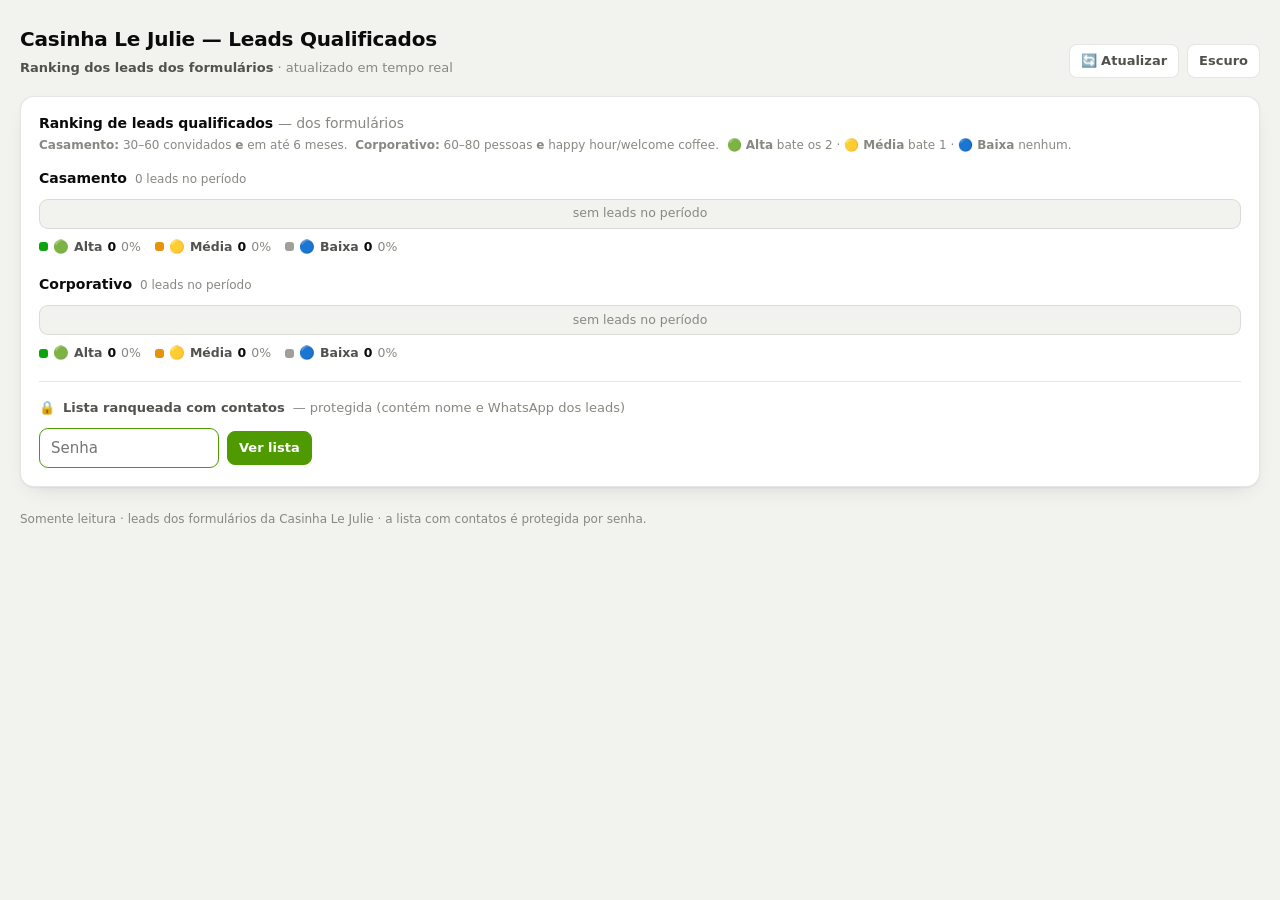
==== ranking.html @ 59e1d713 "feat: pagina cliente ranking.html (so ranking) + filtro por faixa Alta/Media/Baixa - Nova pagina ran" ====
<!doctype html>
<html lang="pt-BR" data-theme="dark">
<head>
<meta charset="utf-8">
<meta name="viewport" content="width=device-width,initial-scale=1">
<meta name="robots" content="noindex,nofollow">
<title>Casinha Le Julie — Leads Qualificados</title>
<link rel="stylesheet" href="styles.css?v=5">
</head>
<body>
<div class="wrap">

  <header class="top">
    <div>
      <h1 id="title">Casinha Le Julie — Leads Qualificados</h1>
      <p class="sub"><b>Ranking dos leads dos formulários</b> · atualizado em tempo real</p>
    </div>
    <div class="top-right">
      <button class="btn" id="refresh" title="Buscar os leads mais recentes">🔄 Atualizar</button>
      <button class="btn" id="theme" title="Alternar tema claro/escuro">Claro</button>
    </div>
  </header>

  <div class="panel">
    <h2>Ranking de leads qualificados <span style="font-weight:500;color:var(--ink-3)">— dos formulários</span></h2>
    <p class="note"><b>Casamento:</b> 30–60 convidados <b>e</b> em até 6 meses. &nbsp;<b>Corporativo:</b> 60–80 pessoas <b>e</b> happy hour/welcome coffee. &nbsp;<b>🟢 Alta</b> bate os 2 · <b>🟡 Média</b> bate 1 · <b>🔵 Baixa</b> nenhum.</p>
    <div id="rankBody"></div>
  </div>

  <footer id="footer">Somente leitura · leads dos formulários da Casinha Le Julie · a lista com contatos é protegida por senha.</footer>
</div>

<div id="tip" role="tooltip"></div>

<script>window.__RANK_ONLY__=true;</script>
<script>var _t=Date.now();document.write('<scr'+'ipt src="app.js?v=5&t='+_t+'"><\/scr'+'ipt>');</script>
</body>
</html>
---- styles.css ----
/* ============================================================ tokens
   Sistema de cores theme-aware (claro/escuro) — portado da dash de referência
   da agência e adaptado. O tema é decidido pelo data-theme no <html>. */
:root{
  color-scheme: light;
  --surface-1:#fcfcfb; --plane:#f2f2ef; --card:#ffffff;
  --ink-1:#0b0b0b; --ink-2:#52514e; --ink-3:#898781;
  --grid:#e1e0d9; --axis:#c3c2b7; --ring:rgba(11,11,11,.10);
  --brand:#4e9a00; --brand-ink:#ffffff; --brand-soft:rgba(78,154,0,.12);
  --series-1:#4e9a00; --series-2:#1f7fb8; --series-3:#1f7fb8;
  --good:#0ca30c; --good-text:#006300; --warning:#e6920a; --warn-text:#8a5600; --critical:#d03b3b;
  --f1:#8fca2e; --f2:#6fae16; --f3:#55930c; --f4:#3f6f08; --f5:#2c5106;
  --scale-ink:#4e9a00;
  --shadow:0 1px 2px rgba(11,11,11,.05), 0 8px 24px -12px rgba(11,11,11,.18);
}
:root[data-theme="dark"]{
  color-scheme: dark;
  --surface-1:#16171a; --plane:#0b0c0a; --card:#16171a;
  --ink-1:#ffffff; --ink-2:#c3c2b7; --ink-3:#898781;
  --grid:#2a2c26; --axis:#383a33; --ring:rgba(255,255,255,.10);
  --brand:#8fe01e; --brand-ink:#0c1400; --brand-soft:rgba(143,224,30,.14);
  --series-1:#8fe01e; --series-2:#41b2e2; --series-3:#41b2e2;
  --good:#0ca30c; --good-text:#8fe01e; --warning:#fab219; --warn-text:#fab219; --critical:#e2555a;
  --f1:#e2f7ad; --f2:#bfee66; --f3:#8fe01e; --f4:#5aa614; --f5:#3c7810;
  --scale-ink:#8fe01e;
  --shadow:0 1px 2px rgba(0,0,0,.5), 0 8px 26px -12px rgba(0,0,0,.75);
}

*{box-sizing:border-box}
html,body{margin:0;padding:0}
body{
  background:var(--plane); color:var(--ink-1);
  font:15px/1.5 system-ui,-apple-system,"Segoe UI",sans-serif;
  -webkit-font-smoothing:antialiased;
}
.wrap{max-width:1440px;margin:0 auto;padding:24px 20px 72px}

/* ---------------------------------------------------------------- header */
header.top{display:flex;flex-wrap:wrap;gap:16px;align-items:flex-end;justify-content:space-between;margin-bottom:18px}
h1{font-size:20px;font-weight:700;letter-spacing:-.01em;margin:0 0 4px;color:var(--ink-1)}
.sub{color:var(--ink-3);font-size:13px;margin:0}
.sub b{color:var(--ink-2)}
.top-right{display:flex;align-items:center;gap:8px;flex-wrap:wrap}
.badge{display:inline-flex;align-items:center;gap:6px;padding:5px 10px;border-radius:999px;
  border:1px solid var(--ring);background:var(--card);color:var(--ink-2);font-size:12px;font-weight:550;white-space:nowrap}
.badge.tax{color:var(--ink-1);border-color:color-mix(in srgb,var(--brand) 55%,transparent);background:var(--brand-soft)}
.dot{width:6px;height:6px;border-radius:50%;background:var(--brand);flex:none;box-shadow:0 0 6px var(--brand)}

button,select,input{font:inherit;color:inherit}
.btn{appearance:none;border:1px solid var(--ring);background:var(--card);color:var(--ink-2);
  border-radius:8px;padding:6px 11px;font-size:13px;font-weight:550;cursor:pointer;
  transition:background .12s,color .12s,border-color .12s}
.btn:hover{background:var(--plane);color:var(--ink-1)}
.btn[aria-pressed="true"],.btn.on{background:var(--brand);border-color:var(--brand);color:var(--brand-ink);font-weight:650}

/* abas de visão */
.viewtabs{display:inline-flex;gap:4px;background:var(--card);border:1px solid var(--ring);border-radius:12px;padding:4px;margin-bottom:16px;box-shadow:var(--shadow)}
.viewtabs button{appearance:none;border:0;background:transparent;color:var(--ink-2);font:inherit;font-size:13.5px;font-weight:600;padding:8px 18px;border-radius:9px;cursor:pointer;display:inline-flex;align-items:center;gap:7px;transition:background .12s,color .12s;white-space:nowrap}
.viewtabs button:hover{color:var(--ink-1)}
.viewtabs button[aria-selected="true"]{background:var(--brand);color:var(--brand-ink)}

/* ---------------------------------------------------------------- filtros */
.controls{display:flex;flex-wrap:wrap;gap:10px 14px;align-items:center;
  background:var(--card);border:1px solid var(--ring);border-radius:14px;
  padding:12px 14px;margin-bottom:18px;box-shadow:var(--shadow)}
.controls .grp{display:flex;gap:6px;align-items:center;flex-wrap:wrap}
.controls label{font-size:12px;color:var(--ink-3);font-weight:550;text-transform:uppercase;letter-spacing:.04em}
.controls input[type=date]{background:var(--plane);border:1px solid var(--ring);border-radius:8px;padding:5px 8px;font-size:13px}
.spacer{flex:1 1 auto}
.rangelbl{font-size:12px;color:var(--ink-3)}
.camprow{margin-top:-8px}
/* dropdown de campanha */
.dd{position:relative;display:inline-block}
.dd-panel{position:absolute;z-index:40;top:calc(100% + 6px);left:0;min-width:320px;max-width:min(92vw,560px);
  max-height:60vh;overflow:auto;background:var(--card);border:1px solid var(--ring);border-radius:12px;
  box-shadow:var(--shadow);padding:8px}
.dd-head{display:flex;justify-content:space-between;align-items:center;gap:10px;padding:4px 6px 8px;
  border-bottom:1px solid var(--grid);margin-bottom:6px;font-size:11.5px;color:var(--ink-3);
  text-transform:uppercase;letter-spacing:.04em;font-weight:600}
.dd-mini{appearance:none;border:1px solid var(--ring);background:var(--plane);color:var(--ink-2);
  border-radius:7px;padding:3px 8px;font-size:11.5px;cursor:pointer;text-transform:none;letter-spacing:0}
.dd-mini:hover{color:var(--ink-1);border-color:var(--brand)}
.dd-item{display:flex;align-items:center;gap:8px;padding:7px 8px;border-radius:8px;font-size:12.5px;
  color:var(--ink-2);cursor:pointer;line-height:1.25}
.dd-item:hover{background:var(--brand-soft)}
.dd-item input{accent-color:var(--brand);width:15px;height:15px;flex:0 0 auto;cursor:pointer}
.dd-sp{flex:0 0 auto;min-width:64px;text-align:right;color:var(--ink-1);font-variant-numeric:tabular-nums;font-size:12px}
.dd-nm{flex:1 1 auto;word-break:break-word}
#campBtn.on{background:var(--brand);color:var(--brand-ink);border-color:var(--brand)}
/* barra de aviso do filtro */
.filterbar{background:color-mix(in srgb,var(--warning) 14%,transparent);
  border:1px solid color-mix(in srgb,var(--warning) 40%,transparent);border-radius:10px;
  padding:9px 12px;font-size:12.5px;color:var(--ink-2);margin-bottom:14px}
.filterbar b{color:var(--ink-1)}

/* ---------------------------------------------------------------- kpis */
.kpis{display:grid;grid-template-columns:repeat(auto-fit,minmax(178px,1fr));gap:12px;margin-bottom:14px}
.kpi{background:var(--card);border:1px solid var(--ring);border-radius:14px;padding:14px 15px;box-shadow:var(--shadow);min-width:0}
.kpi .k{font-size:11.5px;color:var(--ink-3);font-weight:600;text-transform:uppercase;letter-spacing:.05em;display:flex;align-items:center;gap:5px;margin-bottom:7px}
.kpi .v{font-size:24px;font-weight:640;letter-spacing:-.02em;line-height:1.1;overflow-wrap:anywhere}
.kpi .v.sm{font-size:20px}
.kpi .d{font-size:12px;color:var(--ink-3);margin-top:6px;display:flex;align-items:center;gap:5px;min-height:18px;flex-wrap:wrap}
.up{color:var(--good-text);font-weight:600}
.down{color:var(--critical);font-weight:600}
.flat{color:var(--ink-3);font-weight:600}

/* ---------------------------------------------------------------- painel */
.panel{background:var(--card);border:1px solid var(--ring);border-radius:14px;padding:16px 18px 18px;box-shadow:var(--shadow);margin-bottom:14px;min-width:0}
.panel h2{font-size:14px;font-weight:640;margin:0 0 2px;letter-spacing:-.005em}
.panel .note{font-size:12px;color:var(--ink-3);margin:0 0 14px}
.grid-funnel{display:grid;grid-template-columns:minmax(0,1.15fr) minmax(0,1fr);gap:14px}
@media (max-width:980px){.grid-funnel{grid-template-columns:minmax(0,1fr)}}

/* ---------------------------------------------------------------- saúde geral */
.health{display:grid;grid-template-columns:auto 1fr;gap:22px;align-items:center}
@media (max-width:760px){.health{grid-template-columns:1fr}}
.gauge{position:relative;width:132px;height:132px;flex:none;margin:2px auto}
.gauge svg{transform:rotate(-90deg)}
.gauge .gv{position:absolute;inset:0;display:flex;flex-direction:column;align-items:center;justify-content:center;gap:0}
.gauge .gv b{font-size:34px;font-weight:700;letter-spacing:-.02em;line-height:1}
.gauge .gv span{font-size:11px;color:var(--ink-3)}
.health-head{font-size:15px;font-weight:640;margin:0 0 3px}
.health-head .tag{font-size:12px;font-weight:700;padding:2px 9px;border-radius:999px;margin-left:8px;vertical-align:middle}
.health-sub{font-size:12.5px;color:var(--ink-2);margin:0 0 14px}
.hbars{display:grid;grid-template-columns:1fr 1fr;gap:11px 26px}
@media (max-width:620px){.hbars{grid-template-columns:1fr}}
.hbar .hb-top{display:flex;justify-content:space-between;font-size:12.5px;margin-bottom:5px;gap:8px}
.hbar .hb-top em{font-style:normal;color:var(--ink-2)}
.hbar .hb-top strong{font-variant-numeric:tabular-nums;font-weight:640;color:var(--ink-1)}
.hbar .hb-track{height:7px;border-radius:4px;background:var(--plane);overflow:hidden}
.hbar .hb-fill{height:100%;border-radius:4px;transition:width .4s cubic-bezier(.4,0,.2,1)}

/* ---------------------------------------------------------------- hero invest→receita→roas */
.hero{display:grid;grid-template-columns:1fr auto 1fr auto 1fr auto 1fr;gap:6px;align-items:stretch;margin-bottom:6px}
@media (max-width:1040px){.hero{grid-template-columns:1fr 1fr;gap:8px}.hero .op{display:none}}
@media (max-width:560px){.hero{grid-template-columns:1fr}}
.hero .hcard{background:var(--card);border:1px solid var(--ring);border-radius:14px;padding:15px 17px;box-shadow:var(--shadow);position:relative;overflow:hidden}
.hero .hcard.roas{border-top:3px solid var(--brand)}
.hero .hk{font-size:12px;color:var(--ink-2);font-weight:600;display:flex;align-items:center;gap:6px;margin-bottom:8px}
.hero .hk small{font-weight:500;color:var(--ink-3)}
.hero .hv{font-size:28px;font-weight:680;letter-spacing:-.02em;line-height:1}
.hero .hv.g{color:var(--good-text)}
.hero .hd{font-size:12.5px;margin-top:7px}
.hero .op{display:flex;align-items:center;justify-content:center;font-size:22px;color:var(--ink-3);font-weight:400}
.hero-line{font-size:13px;color:var(--ink-2);margin:2px 0 0}
.hero-line b{color:var(--brand)}
.scopenote{display:flex;gap:9px;align-items:flex-start;background:var(--brand-soft);border:1px solid color-mix(in srgb,var(--brand) 35%,transparent);border-radius:10px;padding:10px 12px;font-size:12.5px;color:var(--ink-2);margin-bottom:14px}
.scopenote b{color:var(--ink-1)}

/* ---------------------------------------------------------------- investimento por funil */
.funil-grid{display:grid;grid-template-columns:repeat(auto-fit,minmax(180px,1fr));gap:12px;margin-bottom:6px}
.finv{background:var(--card);border:1px solid var(--ring);border-radius:14px;padding:14px 15px;box-shadow:var(--shadow);position:relative}
.finv.total{background:var(--plane)}
.finv .fshare{position:absolute;top:12px;right:14px;font-size:12px;font-weight:700;color:var(--ink-3);font-variant-numeric:tabular-nums}
.finv .ftop{font-size:13px;font-weight:650;display:flex;align-items:center;gap:7px;margin-bottom:6px}
.finv .fico{width:10px;height:10px;border-radius:3px;display:inline-block}
.finv .fmain{font-size:23px;font-weight:700;letter-spacing:-.02em;line-height:1;font-variant-numeric:tabular-nums}
.finv .fmeta{font-size:11.5px;color:var(--ink-3);margin-top:7px;line-height:1.4}

/* ---------------------------------------------------------------- funil (cards divididos) */
.funnel{display:flex;flex-direction:column;gap:8px}
.fstage{display:grid;grid-template-columns:1.15fr 1fr;border:1px solid var(--ring);border-radius:12px;overflow:hidden;box-shadow:var(--shadow)}
.fstage .fl{padding:14px 16px;display:flex;flex-direction:column;justify-content:center;gap:3px;min-height:74px}
.fstage .fl .fn{font-size:12.5px;font-weight:600;line-height:1.1;opacity:.92}
.fstage .fl .fv{font-size:23px;font-weight:760;letter-spacing:-.02em;line-height:1;font-variant-numeric:tabular-nums}
.fstage .fr{padding:11px 15px;background:var(--card);display:flex;flex-direction:column;justify-content:center;gap:2px;min-width:0}
.fstage .fr .cl{font-size:11px;color:var(--ink-3);font-weight:600;text-transform:uppercase;letter-spacing:.03em}
.fstage .fr .cv{font-size:18px;font-weight:700;color:var(--brand);letter-spacing:-.01em;line-height:1.15;font-variant-numeric:tabular-nums}
.fstage .fr .fsub{font-size:12px;color:var(--ink-3);line-height:1.35}
.fstage .fr .fsub b{color:var(--ink-2);font-variant-numeric:tabular-nums;font-weight:650}
@media (max-width:520px){.fstage{grid-template-columns:1fr}}

/* ---------------------------------------------------------------- charts */
.chart{width:100%;display:block;overflow:visible}
.chart .gl{stroke:var(--grid);stroke-width:1}
.chart .ax{stroke:var(--axis);stroke-width:1}
.chart text{fill:var(--ink-3);font-size:11px;font-family:system-ui,-apple-system,"Segoe UI",sans-serif}
.chart text.lbl{fill:var(--ink-2);font-size:11px;font-weight:600;font-variant-numeric:tabular-nums}
.chart .hit{fill:transparent;cursor:crosshair}
.chart .cross{stroke:var(--axis);stroke-width:1;stroke-dasharray:3 3;pointer-events:none;opacity:0}
.legend{display:flex;gap:14px;flex-wrap:wrap;margin:0 0 10px;font-size:12px;color:var(--ink-2)}
.legend span{display:inline-flex;align-items:center;gap:6px}
.legend i{width:11px;height:11px;border-radius:3px;display:inline-block;flex:none}
.legend i.dash{height:0;border-top:2px dashed currentColor;border-radius:0;width:14px}
.tabs{display:flex;gap:6px;margin-bottom:12px;flex-wrap:wrap}

#tip{position:fixed;z-index:50;pointer-events:none;opacity:0;transition:opacity .1s;
  background:var(--card);border:1px solid var(--ring);border-radius:10px;padding:9px 11px;
  box-shadow:var(--shadow);font-size:12.5px;color:var(--ink-1);max-width:280px}
#tip b{display:block;font-size:12px;color:var(--ink-3);font-weight:600;margin-bottom:5px}
#tip .r{display:flex;align-items:center;justify-content:space-between;gap:16px}
#tip .r em{font-style:normal;color:var(--ink-2);display:flex;align-items:center;gap:6px}
#tip .r strong{font-variant-numeric:tabular-nums;font-weight:620}
#tip i{width:9px;height:9px;border-radius:2px;display:inline-block;flex:none}

/* ---------------------------------------------------------------- tabelas */
.tblwrap{overflow-x:auto;margin:0 -18px;padding:0 18px}
table{border-collapse:collapse;width:100%;font-size:13px;min-width:1020px}
th,td{padding:9px 10px;text-align:right;white-space:nowrap;border-bottom:1px solid var(--grid)}
th:first-child,td:first-child{text-align:left;white-space:normal;min-width:240px;max-width:420px}
thead th{font-size:11px;color:var(--ink-3);text-transform:uppercase;letter-spacing:.045em;font-weight:650;
  cursor:pointer;user-select:none;position:sticky;top:0;background:var(--card);z-index:2;border-bottom:1px solid var(--axis)}
thead th:hover{color:var(--ink-1)}
thead th .arw{opacity:.35;font-size:9px;margin-left:3px}
thead th[data-active] .arw{opacity:1;color:var(--series-1)}
tbody td{font-variant-numeric:tabular-nums;color:var(--ink-2)}
tbody td:first-child{color:var(--ink-1);font-weight:550;line-height:1.35}
tbody tr:hover td{background:color-mix(in srgb,var(--series-1) 6%,transparent)}
tfoot td{font-weight:650;color:var(--ink-1);border-top:1px solid var(--axis);border-bottom:none;position:sticky;bottom:0;background:var(--card)}
.cell-scale{border-radius:5px;padding:3px 7px;display:inline-block;min-width:58px;text-align:right}
.muted{color:var(--ink-3)}
.pill{border-radius:6px;padding:2px 7px;font-weight:650;font-size:12px}
.pill.good{background:color-mix(in srgb,var(--good) 20%,transparent);color:var(--good-text)}

/* árvore campanha/conjunto/anúncio */
.tree td:first-child{padding-left:10px}
.tree .lv1 td:first-child{padding-left:32px}
.tree .lv2 td:first-child{padding-left:56px}
.tree tr.exp>td:first-child{cursor:pointer}
.tree tr.exp:hover>td:first-child{color:var(--brand)}
.tree .caret{display:inline-block;width:14px;color:var(--ink-3);transition:transform .15s;font-size:10px}
.tree tr.open>td:first-child .caret{transform:rotate(90deg);color:var(--brand)}
.tree .lv1 td{background:color-mix(in srgb,var(--ink-3) 4%,transparent)}
.tree .lv2 td{background:color-mix(in srgb,var(--ink-3) 8%,transparent);font-size:12.5px}
.tree .nm{white-space:normal;line-height:1.3}
.tree .lv0 .nm{font-weight:600}
.tree .lv1 .nm,.tree .lv2 .nm{font-weight:450;color:var(--ink-2)}

/* ---------------------------------------------------------------- relatório */
.report{max-width:940px;margin:0 auto}
.rep-head{display:flex;flex-wrap:wrap;gap:12px;align-items:center;justify-content:space-between;margin-bottom:8px}
.rep-head h2{font-size:20px;font-weight:680;margin:0;letter-spacing:-.01em}
.rep-sec{background:var(--card);border:1px solid var(--ring);border-radius:14px;padding:18px 20px;box-shadow:var(--shadow);margin-bottom:14px}
.rep-sec .step{font-size:10.5px;font-weight:700;color:var(--brand);letter-spacing:.08em;margin-bottom:3px}
.rep-sec h3{font-size:15.5px;font-weight:660;margin:0 0 2px}
.rep-p{font-size:14px;line-height:1.6;color:var(--ink-1);margin:12px 0 0}
.rep-p.muted{color:var(--ink-2);font-size:13px;margin-top:4px}
.rep-stats{display:grid;grid-template-columns:repeat(auto-fit,minmax(120px,1fr));gap:10px;margin:12px 0 2px}
.rep-stat{background:var(--plane);border-radius:10px;padding:10px 12px}
.rep-stat .l{font-size:10.5px;color:var(--ink-3);font-weight:600;text-transform:uppercase;letter-spacing:.04em}
.rep-stat .v{font-size:19px;font-weight:700;letter-spacing:-.01em;margin-top:3px;font-variant-numeric:tabular-nums}
.rep-ad{display:flex;flex-wrap:wrap;gap:8px 14px;align-items:center;justify-content:space-between;padding:10px 0;border-bottom:1px solid var(--grid)}
.rep-ad:last-of-type{border-bottom:0}
.rep-ad .nm{font-weight:650;font-size:14px}
.rep-ad .mt{font-size:12px;color:var(--ink-2);font-variant-numeric:tabular-nums}
.rep-ad input{flex:1 1 220px;min-width:150px;background:var(--plane);border:1px solid var(--ring);border-radius:8px;padding:6px 9px;font:inherit;font-size:12.5px;color:var(--ink-1)}
.insight{display:flex;gap:11px;align-items:flex-start;padding:11px 0;border-bottom:1px solid var(--grid)}
.insight:last-child{border-bottom:0}
.insight .ico{font-size:16px;flex:none;line-height:1.5}
.insight .tx{font-size:13.5px;line-height:1.55;color:var(--ink-2)}
.insight .tx b{color:var(--ink-1)}
.rep-copy{appearance:none;border:1px solid var(--brand);background:var(--brand);color:var(--brand-ink);font:inherit;font-weight:650;font-size:13px;padding:9px 15px;border-radius:9px;cursor:pointer;white-space:nowrap}
.rep-copy:hover{filter:brightness(1.06)}
.briefing{background:var(--brand-soft);border:1.5px dashed color-mix(in srgb,var(--brand) 55%,transparent);border-radius:14px;padding:18px 20px;margin-bottom:22px}
.briefing .bh{display:flex;justify-content:space-between;align-items:center;flex-wrap:wrap;gap:10px;margin-bottom:6px}
.briefing .bh h3{margin:0;font-size:15.5px;font-weight:680}
.brief-sub{margin-top:16px}
.brief-sub .bt{font-size:12px;font-weight:700;color:var(--brand);letter-spacing:.04em;text-transform:uppercase;margin-bottom:6px}
.brief-sub p{margin:0;font-size:13.5px;line-height:1.6;color:var(--ink-1)}
.brief-sub ul{margin:6px 0 0;padding-left:18px}
.brief-sub li{font-size:13.5px;line-height:1.55;color:var(--ink-1);margin:5px 0}
.brief-scratch{margin-top:16px}
.brief-scratch textarea{width:100%;background:var(--card);border:1px solid var(--ring);border-radius:9px;padding:9px 11px;font:inherit;font-size:13.5px;color:var(--ink-1);resize:vertical;min-height:56px}
.rep-flag{display:inline-block;font-size:11px;font-weight:700;padding:1px 7px;border-radius:999px;margin-right:6px}
.rep-flag.g{background:color-mix(in srgb,var(--good) 22%,transparent);color:var(--good-text)}
.rep-flag.r{background:color-mix(in srgb,var(--critical) 22%,transparent);color:var(--critical)}
.rep-flag.y{background:color-mix(in srgb,var(--warning) 24%,transparent);color:var(--warn-text)}

/* ---------------------------------------------------------------- rodapé */
.warn{display:flex;gap:9px;align-items:flex-start;background:color-mix(in srgb,var(--warning) 11%,transparent);
  border:1px solid color-mix(in srgb,var(--warning) 38%,transparent);border-radius:10px;padding:10px 12px;font-size:12.5px;color:var(--ink-2);margin-bottom:9px}
footer{color:var(--ink-3);font-size:12px;margin-top:22px;line-height:1.7}
footer a{color:var(--series-1)}
footer code{background:var(--plane);border-radius:4px;padding:1px 5px;font-size:11.5px}
.loading{padding:80px 0;text-align:center;color:var(--ink-3)}
[hidden]{display:none !important}

/* ---------------------------------------------------------------- leads qualificados */
.qgrid{display:grid;grid-template-columns:repeat(auto-fit,minmax(220px,1fr));gap:12px}
.qcard{background:color-mix(in srgb,var(--brand) 6%,var(--card));border:1px solid color-mix(in srgb,var(--brand) 28%,var(--ring));border-radius:12px;padding:14px 16px}
.qk{font-size:12px;color:var(--ink-3);text-transform:uppercase;letter-spacing:.04em;font-weight:700}
.qv{font-size:28px;font-weight:800;line-height:1.1;margin:6px 0 2px;color:var(--good-text)}
.qv small{font-size:13px;font-weight:600;color:var(--ink-3)}
.qbar{height:6px;border-radius:999px;background:var(--plane);overflow:hidden;margin:8px 0 7px}
.qbar-fill{height:100%;background:var(--brand);border-radius:999px}
.qd{font-size:12.5px;color:var(--ink-2)}
.qd b{color:var(--good-text)}
/* ---- Ranking de leads qualificados (tiers + lista protegida) ---- */
.rankform+.rankform{margin-top:18px}
.rankform h3{font-size:14px;font-weight:750;margin:2px 0 10px;display:flex;align-items:baseline;gap:8px}
.rankform h3 span{font-size:12px;font-weight:500;color:var(--ink-3)}
.qcard.t-alta{border-color:color-mix(in srgb,var(--good) 45%,var(--ring));background:color-mix(in srgb,var(--good) 8%,var(--card))}
.qcard.t-alta .qv{color:var(--good-text)} .qcard.t-alta .qbar-fill{background:var(--good)}
.qcard.t-media{border-color:color-mix(in srgb,var(--warning) 45%,var(--ring));background:color-mix(in srgb,var(--warning) 8%,var(--card))}
.qcard.t-media .qv{color:var(--warn-text)} .qcard.t-media .qbar-fill{background:var(--warning)}
.qcard.t-baixa{border-color:var(--ring);background:var(--card)}
.qcard.t-baixa .qv{color:var(--ink-2)} .qcard.t-baixa .qbar-fill{background:var(--ink-3)}
.qcard .qd b{color:inherit}
.ranklist{margin-top:18px;border-top:1px solid var(--ring);padding-top:16px}
.rl-head{font-size:13px;color:var(--ink-2);margin-bottom:10px;display:flex;align-items:center;gap:8px;flex-wrap:wrap}
.rl-head span{color:var(--ink-3);font-weight:500}
.rl-form{display:flex;gap:8px;align-items:center}
.rl-form input{font:inherit;padding:8px 11px;border:1px solid var(--ring);border-radius:9px;background:var(--card);color:var(--ink-1);width:180px}
.rl-form input:focus{outline:none;border-color:var(--brand)}
.rl-err{color:var(--critical);font-size:12.5px;margin-top:7px}
.rl-hide{margin-left:auto;padding:5px 11px;font-size:12px}
.rl-tbl{width:100%;border-collapse:collapse;font-size:13px}
.rl-tbl th{text-align:left;font-size:11px;text-transform:uppercase;letter-spacing:.04em;color:var(--ink-3);font-weight:700;padding:7px 9px;border-bottom:1px solid var(--ring)}
.rl-tbl td{padding:8px 9px;border-bottom:1px solid color-mix(in srgb,var(--ring) 55%,transparent)}
.rl-tbl tr:hover td{background:var(--brand-soft)}
.rl-i,.rl-d{color:var(--ink-3);font-variant-numeric:tabular-nums} .rl-d{white-space:nowrap}
.rl-wa a{color:var(--brand);text-decoration:none;font-variant-numeric:tabular-nums} .rl-wa a:hover{text-decoration:underline}
.rl-badge{display:inline-flex;align-items:center;gap:4px;font-size:11.5px;font-weight:700;padding:2px 8px;border-radius:999px;white-space:nowrap}
.rl-badge.t-alta{background:color-mix(in srgb,var(--good) 20%,transparent);color:var(--good-text)}
.rl-badge.t-media{background:color-mix(in srgb,var(--warning) 22%,transparent);color:var(--warn-text)}
.rl-badge.t-baixa{background:color-mix(in srgb,var(--ink-3) 22%,transparent);color:var(--ink-2)}
/* barra de proporção por faixa (visual) */
.rbar{display:flex;height:30px;border-radius:9px;overflow:hidden;background:var(--plane);border:1px solid var(--ring)}
.rseg{display:flex;align-items:center;justify-content:center;min-width:2px;transition:width .3s}
.rseg span{font-size:12px;font-weight:800;color:#fff;text-shadow:0 1px 2px rgba(0,0,0,.28)}
.rseg.s-alta{background:var(--good)} .rseg.s-media{background:var(--warning)} .rseg.s-baixa{background:color-mix(in srgb,var(--ink-3) 78%,var(--plane))}
.rbar-empty{display:flex;align-items:center;justify-content:center;width:100%;font-size:12.5px;color:var(--ink-3)}
.rlegend{display:flex;flex-wrap:wrap;gap:14px;margin-top:9px}
.rleg{display:flex;align-items:center;gap:5px;font-size:12.5px;color:var(--ink-2)}
.rleg .rdot{width:9px;height:9px;border-radius:3px}
.rleg .rdot.s-alta{background:var(--good)} .rleg .rdot.s-media{background:var(--warning)} .rleg .rdot.s-baixa{background:color-mix(in srgb,var(--ink-3) 78%,var(--plane))}
.rleg .rn{font-weight:800;color:var(--ink-1)} .rleg .rp{color:var(--ink-3)}
/* lista protegida: abas + rolagem + botão WhatsApp */
.rl-subtabs{display:flex;gap:8px;margin-bottom:10px;flex-wrap:wrap}
.rl-tabbtn{font:inherit;font-size:13px;font-weight:650;padding:7px 13px;border:1px solid var(--ring);border-radius:9px;background:var(--card);color:var(--ink-2);cursor:pointer;display:inline-flex;align-items:center;gap:7px}
.rl-tabbtn span{font-size:11px;font-weight:700;background:var(--plane);color:var(--ink-3);padding:1px 7px;border-radius:999px}
.rl-tabbtn.on{background:var(--brand);border-color:var(--brand);color:var(--brand-ink)}
.rl-tabbtn.on span{background:color-mix(in srgb,var(--brand-ink) 25%,transparent);color:var(--brand-ink)}
/* filtro por faixa (Todas/Alta/Média/Baixa) */
.rl-tierfilter{display:flex;gap:7px;flex-wrap:wrap;margin-bottom:10px}
.rl-fbtn{font:inherit;font-size:12.5px;font-weight:650;padding:5px 11px;border:1px solid var(--ring);border-radius:8px;background:var(--card);color:var(--ink-2);cursor:pointer;display:inline-flex;align-items:center;gap:6px}
.rl-fbtn span{font-size:10.5px;font-weight:700;background:var(--plane);color:var(--ink-3);padding:1px 6px;border-radius:999px}
.rl-fbtn.on{border-color:var(--ink-1);color:var(--ink-1)}
.rl-fbtn.f-alta.on{border-color:var(--good);background:color-mix(in srgb,var(--good) 14%,var(--card));color:var(--good-text)}
.rl-fbtn.f-media.on{border-color:var(--warning);background:color-mix(in srgb,var(--warning) 14%,var(--card));color:var(--warn-text)}
.rl-fbtn.f-baixa.on{border-color:var(--ink-2);background:var(--plane);color:var(--ink-1)}
.rl-fbtn.on span{background:color-mix(in srgb,currentColor 16%,transparent);color:inherit}
.rl-scroll{max-height:340px;overflow-y:auto;overflow-x:hidden;border:1px solid var(--ring);border-radius:10px}
.rl-scroll .rl-tbl{table-layout:fixed;width:100%;min-width:0}
.rl-scroll .rl-tbl th{position:sticky;top:0;background:var(--card);z-index:1}
.rl-scroll .rl-tbl th,.rl-scroll .rl-tbl td{text-align:left;white-space:normal}
.rl-scroll .rl-tbl th:first-child,.rl-scroll .rl-tbl td:first-child{min-width:0;max-width:none}
.rl-scroll .rl-tbl th:nth-child(1),.rl-scroll .rl-tbl td:nth-child(1){width:34px}
.rl-scroll .rl-tbl th:nth-child(2),.rl-scroll .rl-tbl td:nth-child(2){width:86px}
.rl-scroll .rl-tbl th:nth-child(4),.rl-scroll .rl-tbl td:nth-child(4){width:50px}
.rl-scroll .rl-tbl th:nth-child(5),.rl-scroll .rl-tbl td:nth-child(5){width:118px}
.rl-scroll .rl-tbl .rl-act{text-align:right}
.rl-nm{overflow:hidden;text-overflow:ellipsis}
.rl-nm{font-weight:600;color:var(--ink-1)} .rl-nm small{display:block;font-weight:500;color:var(--ink-3);font-size:11.5px;font-variant-numeric:tabular-nums;margin-top:1px}
.rl-act{text-align:right}
.wabtn{display:inline-flex;align-items:center;gap:5px;font-size:12px;font-weight:700;text-decoration:none;color:#fff;background:#25d366;padding:6px 11px;border-radius:8px;white-space:nowrap}
.wabtn:hover{background:#1eb457}
.rl-nowa{font-size:11.5px;color:var(--ink-3)}
.rl-empty{text-align:center;color:var(--ink-3);padding:18px 9px}
/* visão diária: ~5 linhas + rolagem, cabeçalho fixo */
.daily-scroll{max-height:250px;overflow-y:auto}
.daily-scroll table.daily thead th{position:sticky;top:0;background:var(--card);z-index:1}
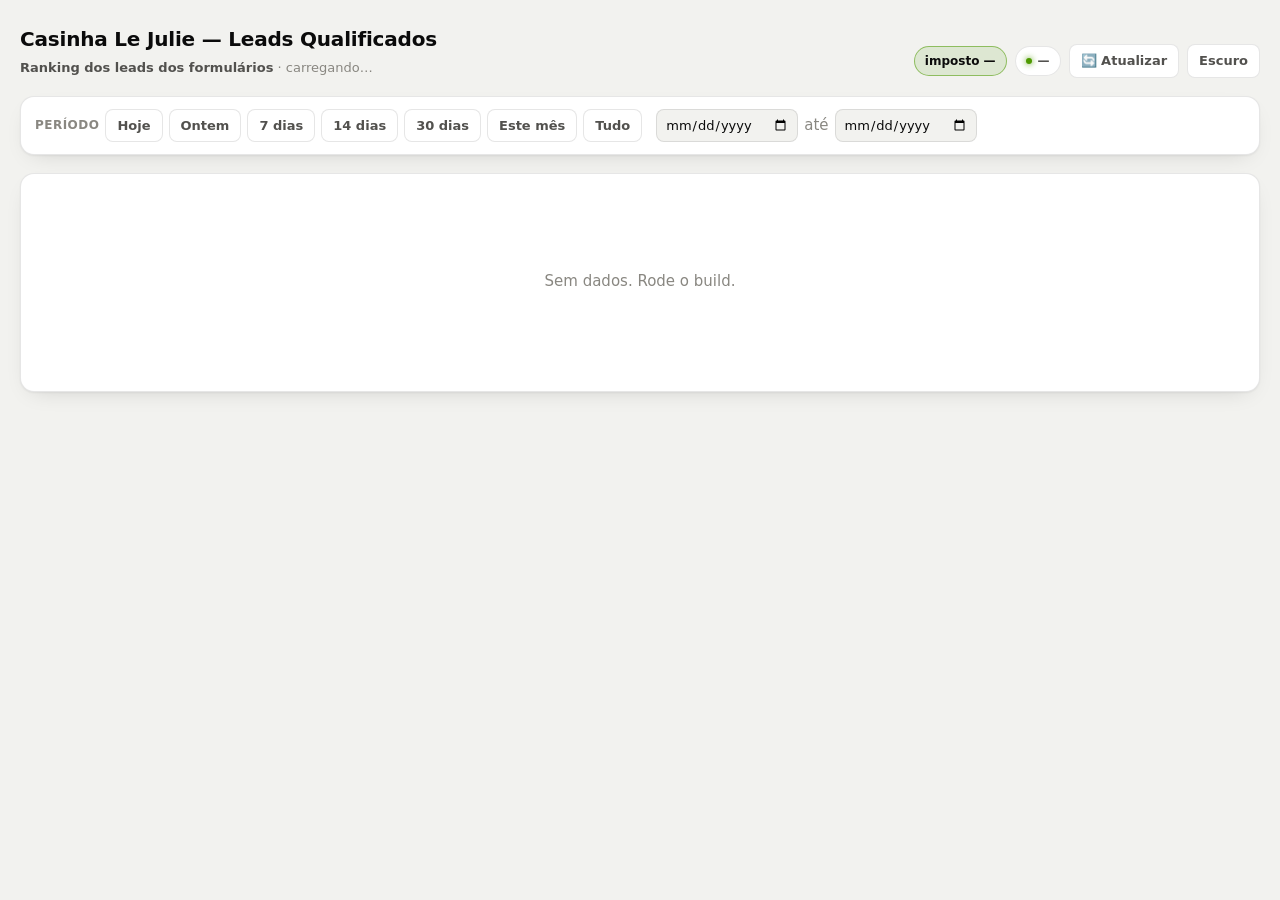
==== commit 95a0f0f3: "feat: ranking.html vira Visao Geral enxuta do cliente (periodos + saude + funil + graficos) Leandro " ====
--- a/ranking.html
+++ b/ranking.html
@@ -13,26 +13,47 @@
   <header class="top">
     <div>
       <h1 id="title">Casinha Le Julie — Leads Qualificados</h1>
-      <p class="sub"><b>Ranking dos leads dos formulários</b> · atualizado em tempo real</p>
+      <p class="sub" id="subtitle"><b>Ranking dos leads dos formulários</b> · carregando…</p>
     </div>
     <div class="top-right">
-      <button class="btn" id="refresh" title="Buscar os leads mais recentes">🔄 Atualizar</button>
+      <span class="badge tax" id="taxBadge" title="Imposto do Meta Ads aplicado sobre o gasto bruto">imposto —</span>
+      <span class="badge"><span class="dot"></span><span id="updated">—</span></span>
+      <button class="btn" id="refresh" title="Buscar os dados mais recentes">🔄 Atualizar</button>
       <button class="btn" id="theme" title="Alternar tema claro/escuro">Claro</button>
     </div>
   </header>
 
-  <div class="panel">
-    <h2>Ranking de leads qualificados <span style="font-weight:500;color:var(--ink-3)">— dos formulários</span></h2>
-    <p class="note"><b>Casamento:</b> 30–60 convidados <b>e</b> em até 6 meses. &nbsp;<b>Corporativo:</b> 60–80 pessoas <b>e</b> happy hour/welcome coffee. &nbsp;<b>🟢 Alta</b> bate os 2 · <b>🟡 Média</b> bate 1 · <b>🔵 Baixa</b> nenhum.</p>
-    <div id="rankBody"></div>
+  <div class="controls">
+    <div class="grp">
+      <label>Período</label>
+      <button class="btn" data-preset="today">Hoje</button>
+      <button class="btn" data-preset="yesterday">Ontem</button>
+      <button class="btn" data-preset="7">7 dias</button>
+      <button class="btn" data-preset="14">14 dias</button>
+      <button class="btn" data-preset="30">30 dias</button>
+      <button class="btn" data-preset="month">Este mês</button>
+      <button class="btn" data-preset="all">Tudo</button>
+    </div>
+    <div class="grp">
+      <input type="date" id="from">
+      <span style="color:var(--ink-3)">até</span>
+      <input type="date" id="to">
+    </div>
+    <div class="spacer"></div>
+    <div class="grp">
+      <span class="rangelbl" id="cmpNote"></span>
+    </div>
   </div>
 
-  <footer id="footer">Somente leitura · leads dos formulários da Casinha Le Julie · a lista com contatos é protegida por senha.</footer>
+  <div id="filterBar"></div>
+  <div id="overviewView"></div>
+
+  <footer id="footer"></footer>
 </div>
 
 <div id="tip" role="tooltip"></div>
 
-<script>window.__RANK_ONLY__=true;</script>
-<script>var _t=Date.now();document.write('<scr'+'ipt src="app.js?v=5&t='+_t+'"><\/scr'+'ipt>');</script>
+<script>window.__CLIENT__=true;</script>
+<script>var _t=Date.now();document.write('<scr'+'ipt src="data.js?t='+_t+'"><\/scr'+'ipt>');document.write('<scr'+'ipt src="app.js?v=5&t='+_t+'"><\/scr'+'ipt>');</script>
 </body>
 </html>
